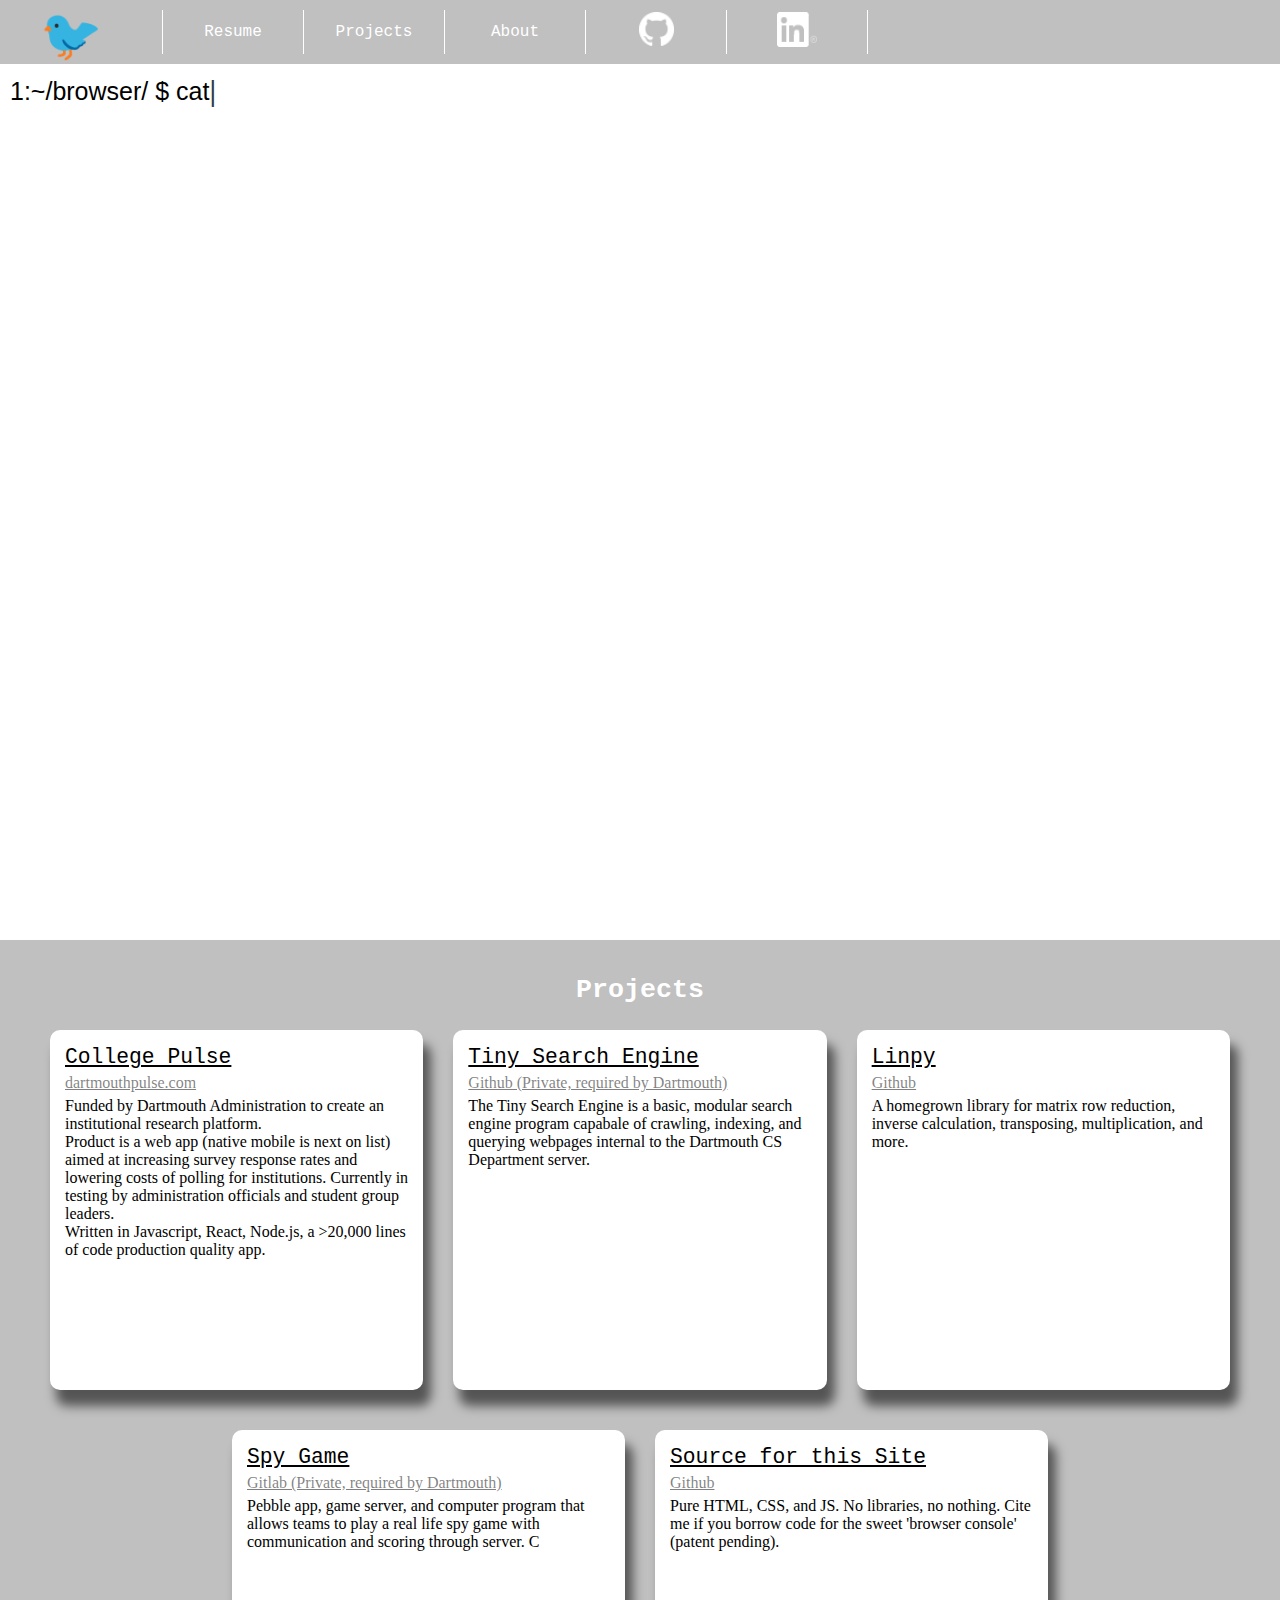
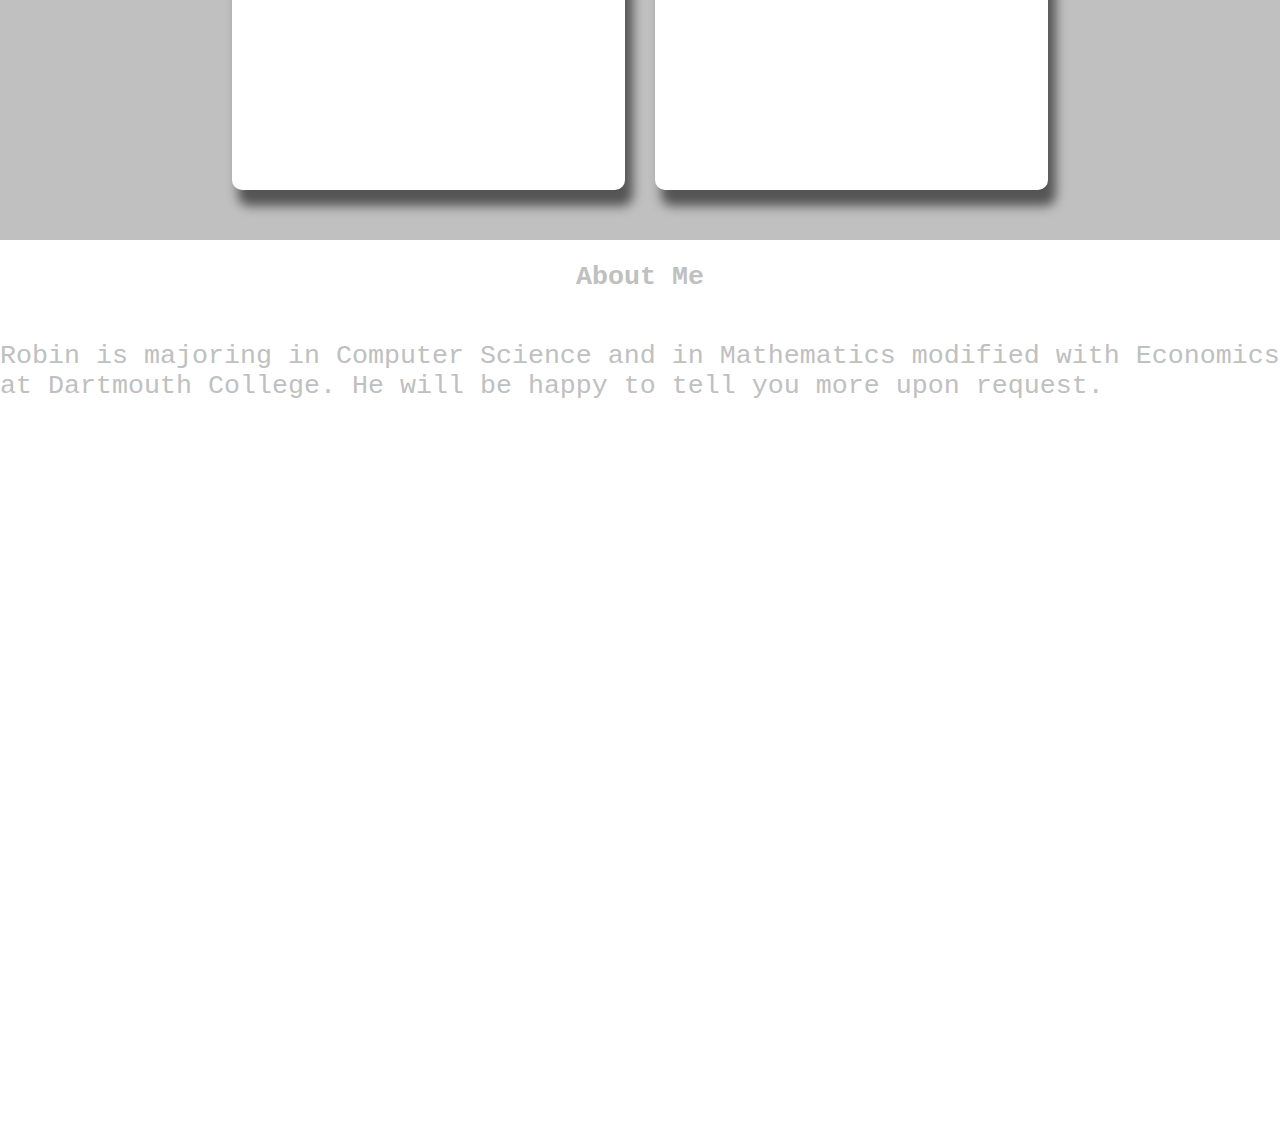
==== index.html @ 31f30d61 "console fixed" ====
<!DOCTYPE html>
<html>
  <head>
    <link rel="stylesheet" type="text/css" href="/index.css">
    <title>Robin Jayaswal</title>

    <script>
      window.setInterval(typeCommandText, 200);

      var count =  0;
      var stringToShow = "cat welcomeMessage.txt";
      var secondLineString = "help"
      var secondTypeDelay = 10
      function typeCommandText() {
        if (count < stringToShow.length){
          document.getElementById("firstLine").innerHTML += stringToShow[count];
        }
        else if (count == stringToShow.length){
          document.getElementById("firstLineCursor").style.display = "none";
          document.getElementById("welcomeMessage").style.display = "block";
          document.getElementById("secondLine").style.display = "flex";
        }
        else if (count > stringToShow.length + secondTypeDelay && count < stringToShow.length + secondTypeDelay + secondLineString.length + 1) {
          secondStringIndex = count - stringToShow.length - secondTypeDelay - 1;
          document.getElementById("secondLineText").innerHTML += secondLineString[secondStringIndex];
        }
        else if (count === stringToShow.length + secondTypeDelay + secondLineString.length + 1){
          document.getElementById("secondLineCursor").style.display = "none";
          document.getElementById("helpMessage").style.display = "block";
          document.getElementById("inputLines").style.display = "flex";
          document.getElementById("inputLine1").focus();

          // the following code was based off the following stack overflow answer:
          // http://stackoverflow.com/questions/155188/trigger-a-button-click-with-javascript-on-the-enter-key-in-a-text-box
          // it allows the detection of the enter key in a text box
          document.getElementById("inputLine1")
              .addEventListener("keyup", function(event) {
                handleInput(event);
              }
          );
        }
        count += 1;
      }

      var currentInputLine = 1;

      var inputHandler = null;

      function resumeClicked() {
        var win = window.open('/assets/techResume.pdf', '_blank');
        win.focus();
      }

      function aboutMeClicked() {
        document.getElementById("about-me-container").scrollIntoView({block: "start", behavior: "smooth"});
      }

      function projectsClicked() {
        document.getElementById("projects-container").scrollIntoView({block: "start", behavior: "smooth"});
      }


      function handleInput(event) {
        event.stopImmediatePropagation();
        if (event.keyCode == 13) {
          var inputLineElement = "inputLine" + currentInputLine;
          document.getElementById(inputLineElement).readOnly = true;
          document.getElementById(inputLineElement).blur();
          document.getElementById(inputLineElement).removeEventListener("keyup", handleInput)
          // add another input line below the current one
          var inputLineDiv = document.createElement('div');

          currentInputLine += 1;
          newInputLineElement = "inputLine" + currentInputLine;
          inputLineDiv.className = 'input-line';
          inputLineDiv.innerHTML = '<p>' + (currentInputLine + 2) + ':~/browser/ $ </p>\
          <input type="text" id=' + newInputLineElement + '>';


          document.getElementById('inputLines').appendChild(inputLineDiv);
          document.getElementById(newInputLineElement).focus();
          document.getElementById(newInputLineElement)
              .addEventListener("keyup", function(event) {
                handleInput(event);
              }
          );

          // inputHandler = setTimeout(handleInput, 100);

          var text = document.getElementById(inputLineElement).value;
          if (text === "open github"){
            // the following code comes from the stackoverflow answer:
            //http://stackoverflow.com/questions/4907843/open-a-url-in-a-new-tab-and-not-a-new-window-using-javascript
            // it opens a window in new tab
            var win = window.open('https://github.com/RobinJayaswal', '_blank');
            win.focus();
          }
          if (text === "open linkedin"){
            // the following code comes from the stackoverflow answer:
            //http://stackoverflow.com/questions/4907843/open-a-url-in-a-new-tab-and-not-a-new-window-using-javascript
            // it opens a window in new tab
            var win = window.open('https://www.linkedin.com/in/robinjayaswal', '_blank');
            win.focus();
          }

          if (text == "open projects"){
            document.getElementById("projects-container").scrollIntoView({block: "start", behavior: "smooth"});
          }

          if (text == "open resume"){
            var win = window.open('/assets/techResume.pdf', '_blank');
            win.focus();
          }

          if (text == "open about"){
            document.getElementById("about-me-container").scrollIntoView({block: "start", behavior: "smooth"});
          }
            // make current input line read only


        }
      }
    </script>
  </head>

  <body>
    <div class="top-nav-bar">
      <div class="robin-emoji-container">
        <p>&#128038;</p>
      </div>

      <div class="link-container">
        <div class="small-border">
        </div>

        <div class="link" onclick="resumeClicked()">
          Resume
        </div>

        <div class="small-border">
        </div>

        <div class="link" onclick="projectsClicked()">
          Projects
        </div>

        <div class="small-border">
        </div>

        <div class="link" onclick="aboutMeClicked()">
          About
        </div>

        <div class="small-border">
        </div>

        <div class="link gh">
          <a href="https://github.com/RobinJayaswal"><img src="/assets/whitegit32.png" /></a>
        </div>

        <div class="small-border">
        </div>

        <div class="link li">
          <a href="https://www.linkedin.com/in/robinjayaswal"><img src="/assets/linkedin2.png" /></a>
        </div>

        <div class="small-border">
        </div>

      </div>
    </div>

    <div class="intro-banner">
      <div class="first-line">
        <p id="firstLine">1:~/browser/ $ </p>
        <!-- Following code is from: https://codepen.io/ArtemGordinsky/pen/GnLBq
          It blinks a cursor-->
        <span class="blinking-cursor" id="firstLineCursor">|</span>

      </div>
      <div class="welcome-message" id="welcomeMessage">
        <p>Welcome to my site!</br>My name is Robin Jayaswal, and I study CS and
        math at Dartmouth College.</p>
      </div>

      <div class="second-line" id="secondLine">
        <p id="secondLineText">2:~/browser/ $ </p>
        <!-- Following code is from: https://codepen.io/ArtemGordinsky/pen/GnLBq
          It blinks a cursor-->
        <span class="blinking-cursor" id="secondLineCursor">|</span>
      </div>

      <div class="help-message" id="helpMessage">
        <p>To open any menu item, press the link, OR, just type 'open [item]' right here
        </br> For example, typing 'open github' will open my github in a new tab!</br>
        Possible commands are 'open [github, linkedin, resume, about, projects]'</p>
      </div>

      <div class="input-lines" id="inputLines">
        <div class="input-line">
          <p>3:~/browser/ $ </p>
          <input type="text" id="inputLine1">
        </div>
      </div>
    </div>

    <div class="projects-container" id="projects-container">
      <h2>Projects</h2>
      <div class="project-row">
        <div class="project-container">
          <span class="project-title">College Pulse</span>
          <a href="https://dartmouthpulse.com">dartmouthpulse.com</a>
          <span>
            Funded by Dartmouth Administration to create an institutional research platform.
          </span>
          <span>
            Product is a web app (native mobile is next on list) aimed at increasing survey response rates and lowering costs of polling for institutions. Currently in testing by administration officials and student group leaders.
          </span>
          <span>
            Written in Javascript, React, Node.js, a >20,000 lines of code production quality app.
          </span>
          <span>

          </span>
        </div>
        <div class="project-container">
          <span class="project-title">Tiny Search Engine</span>
          <a href="https://github.com/RobinJayaswal/searchEngine">Github (Private, required by Dartmouth)</a>
          <span>The Tiny Search Engine is a basic, modular search engine program capabale of crawling, indexing, and querying webpages internal to the Dartmouth CS Department server.</span>
        </div>
        <div class="project-container">
          <span class="project-title">Linpy</span>
          <a href="https://github.com/RobinJayaswal/linpy">Github</a>
          <span>A homegrown library for matrix row reduction, inverse calculation, transposing, multiplication, and more.</span>
        </div>
      </div>
      <div class="project-row">
        <div class="project-container">
          <span class="project-title">Spy Game</span>
          <a href="https://gitlab.cs.dartmouth.edu/jay/project-starter-kit">Gitlab (Private, required by Dartmouth)</a>
          <span>Pebble app, game server, and computer program that allows teams to play a real life spy game with communication and scoring through server. C</span>
        </div>
        <div class="project-container">
          <span class="project-title">Source for this Site</span>
          <a href="https://github.com/RobinJayaswal/robinjayaswal.me">Github</a>
          <span>Pure HTML, CSS, and JS. No libraries, no nothing. Cite me if you borrow code for the sweet 'browser console' (patent pending).</span>
        </div>

      </div>
    </div>

    <div class="about-me-container" id="about-me-container">
      <h2>About Me</h2>
      <p>
        Robin is majoring in Computer Science and in Mathematics modified with Economics at Dartmouth College. He will be happy to tell you more upon request.
      </p>
    </div>

  </body>
</html>
---- index.css ----
html {
  height: 100%;
  padding: 0px;
  margin: 0px;
}

body {
  display: flex;
  flex-direction: column;
  padding: 0px;
  margin: 0px;
}

body .top-nav-bar {
  display: flex;
  flex-direction: row;
  align-items: center;
  margin: 0px;
  padding: 0px;
  height: 64px;
  background-color: #c0c0c0;
}

body .top-nav-bar .robin-emoji-container {
  display: flex;
  align-items: center;
  font-size: 50px;
  padding-left: 40px;
  padding-right: 40px;
  padding-top: 5px;

  height: 64px;
  overflow: hidden;
}

body .top-nav-bar .link-container {
  display: flex;
  flex-direction: row;
  align-items: center;
  margin-left: 20px;
}

body .top-nav-bar .link-container .link {
  display: flex;
  align-items: center;
  justify-content: center;
  padding-left: 20px;
  padding-right: 20px;
  height: 35px;
  width: 100px;

  font-family: "Courier New", monospace;
  color: white;

}

.link:hover {
  cursor: pointer;
}

body .top-nav-bar .link-container .gh img {
  height: 35px;
  width: 35px;
}
body .top-nav-bar .link-container .li img {
  height: 35px;
  width: 40px;
}

body .top-nav-bar .link-container .small-border {
  height: 44px;
  border-left-style: solid;
  border-left-width: thin;
  border-left-color: white;
}

body .intro-banner {
  display: flex;
  flex-direction: column;
  margin: 10px;
  height: calc(100vh - 44px);
  overflow: scroll;
}

body .intro-banner .first-line {
  display: flex;
  flex-direction: row;
  align-items: center;
}

body .intro-banner .first-line p {
  font-weight: 100;
  font-size: 25px;
}

body .intro-banner .welcome-message {
  display: none;
  font-weight: 100;
  font-size: 25px;
}

body .intro-banner p {
  margin: 0px;
  font-family: "Arial", sans-serif;
}

body .intro-banner .second-line {
  flex-direction: row;
  align-items: center;
  display: none;
}

body .intro-banner .second-line p {
  font-weight: 100;
  font-size: 25px;
}

body .intro-banner .help-message {
  display: none;

}

body .intro-banner .help-message {
  font-weight: 100;
  font-size: 25px;
}

body .intro-banner .input-lines {
  display: none;
  flex-direction: column;
}

body .intro-banner .input-line {
  display: flex;
  flex-direction: row;
}

body .intro-banner .input-line p {
  font-weight: 100;
  font-size: 25px;
  margin-right: 8px;
}

body .intro-banner .input-line input {
  font-size: 25px;
  font-weight: 100;
  border: none;
  outline: none;
  font-family: "Arial", sans-serif;
}

body .projects-container {
  display: flex;
  flex-direction: column;
  align-items: center;
  justify-content: center;
  height: 100vh;
  width: 100%;
  padding: 30px;
  box-sizing: border-box;
  background-color: #c0c0c0;
}

body .project-row {
  display: flex;
  flex-direction: row;
  justify-content: center;
  width: 100%;
  height: 45vh;
  padding: 5px;
  box-sizing: border-box;
}

body .project-container {
  display: flex;
  flex-direction: column;
  width: 30%;
  padding: 15px;
  margin: 15px;
  background-color: white;
  border-radius: 10px;
  -webkit-box-shadow: 7px 15px 11px 1px rgba(0,0,0,0.56);
  -moz-box-shadow: 7px 15px 11px 1px rgba(0,0,0,0.56);
  box-shadow: 7px 15px 11px 1px rgba(0,0,0,0.56);
}

body .project-container .project-title {
  font-size: 16pt;
  text-decoration: underline;
  margin-bottom: 5px;
  font-family: "Courier New", monospace;

}

body .project-container a {
  margin-bottom: 5px;
  color: rgba(0, 0, 0, 0.5);
}

body .projects-container h2 {
  color: white;
  margin: 5px;
  font-size: 20pt;
  font-family: "Courier New", monospace;

}

body .about-me-container {
  height: 100vh;
  box-sizing: border-box;
  width: 100%;
  display: flex;
  flex-direction: column;
  align-items: center;
}

.about-me-container h2 {
  font-size: 20pt;
  font-family: "Courier New", monospace;
  color: #c0c0c0;
}

.about-me-container p {
  font-size: 20pt;
  font-family: "Courier New", monospace;
  color: #c0c0c0;
}


/* All of the following code for blinking is from: https://codepen.io/ArtemGordinsky/pen/GnLBq
  It blinks a cursor */

.blinking-cursor {
  font-weight: bold;
  font-size: 30px;
  color: #2E3D48;
  -webkit-animation: 1s blink step-end infinite;
  -moz-animation: 1s blink step-end infinite;
  -ms-animation: 1s blink step-end infinite;
  -o-animation: 1s blink step-end infinite;
  animation: 1s blink step-end infinite;
}

@keyframes "blink" {
  from, to {
    color: transparent;
  }
  50% {
    color: black;
  }
}

@-moz-keyframes blink {
  from, to {
    color: transparent;
  }
  50% {
    color: black;
  }
}

@-webkit-keyframes "blink" {
  from, to {
    color: transparent;
  }
  50% {
    color: black;
  }
}

@-ms-keyframes "blink" {
  from, to {
    color: transparent;
  }
  50% {
    color: black;
  }
}

@-o-keyframes "blink" {
  from, to {
    color: transparent;
  }
  50% {
    color: black;
  }
}
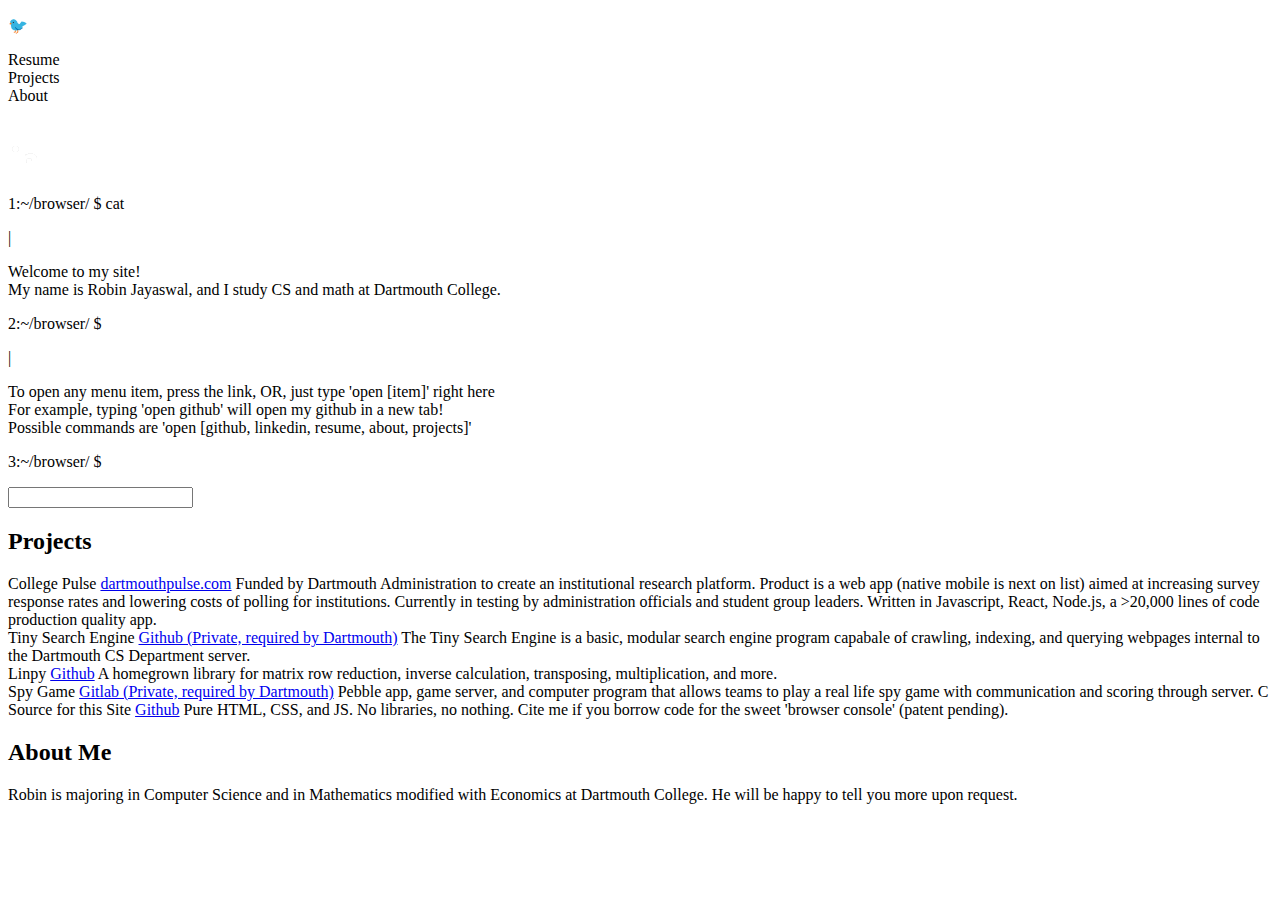
==== commit 7e5719c0: "Update index.html" ====
--- a/index.html
+++ b/index.html
@@ -1,7 +1,7 @@
 <!DOCTYPE html>
 <html>
   <head>
-    <link rel="stylesheet" type="text/css" href="/index.css">
+    <link rel="stylesheet" type="text/css" href="/robinjayaswal.me/index.css">
     <title>Robin Jayaswal</title>
 
     <script>
@@ -9,6 +9,7 @@
 
       var count =  0;
       var stringToShow = "cat welcomeMessage.txt";
+			
       var secondLineString = "help"
       var secondTypeDelay = 10
       function typeCommandText() {
@@ -47,7 +48,7 @@
       var inputHandler = null;
 
       function resumeClicked() {
-        var win = window.open('/assets/techResume.pdf', '_blank');
+        var win = window.open('/assets/robinJResume.pdf', '_blank');
         win.focus();
       }
 
@@ -108,7 +109,7 @@
           }
 
           if (text == "open resume"){
-            var win = window.open('/assets/techResume.pdf', '_blank');
+            var win = window.open('/assets/robinJResume.pdf', '_blank');
             win.focus();
           }
 
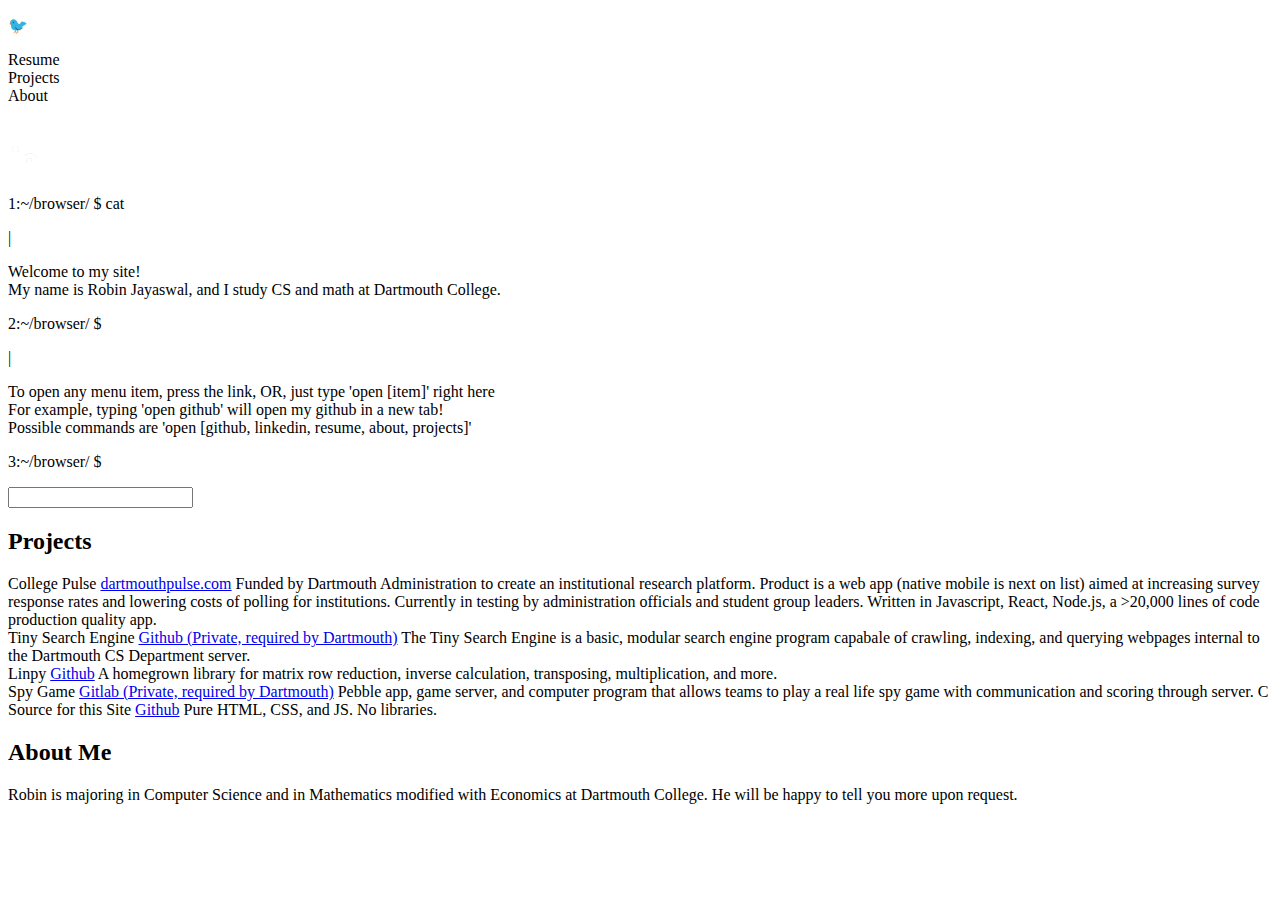
==== commit 981723d7: "Update index.html" ====
--- a/index.html
+++ b/index.html
@@ -245,7 +245,7 @@
         <div class="project-container">
           <span class="project-title">Source for this Site</span>
           <a href="https://github.com/RobinJayaswal/robinjayaswal.me">Github</a>
-          <span>Pure HTML, CSS, and JS. No libraries, no nothing. Cite me if you borrow code for the sweet 'browser console' (patent pending).</span>
+          <span>Pure HTML, CSS, and JS. No libraries.</span>
         </div>
 
       </div>
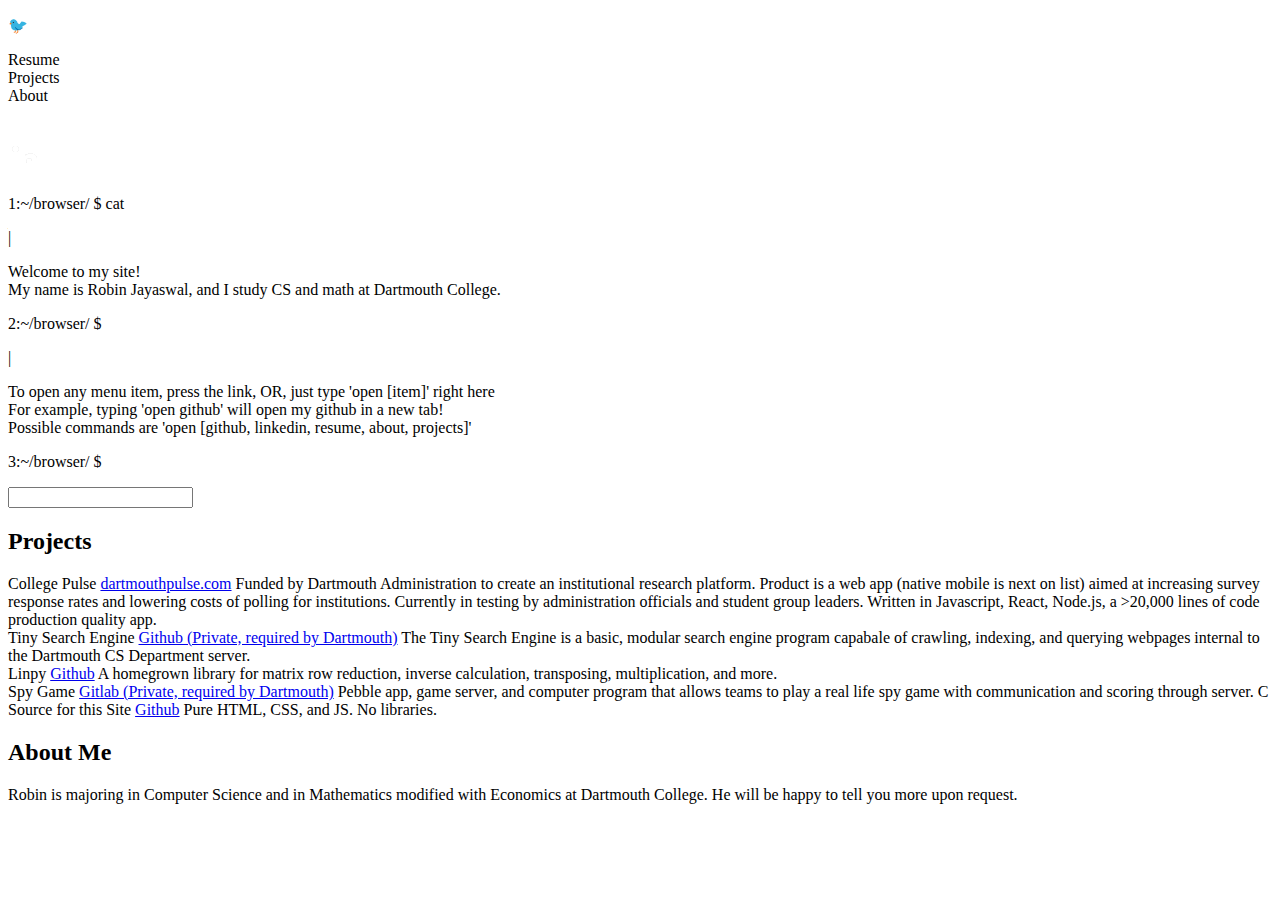
==== commit 49f43bb4: "Update index.html" ====
--- a/index.html
+++ b/index.html
@@ -156,14 +156,14 @@
         </div>
 
         <div class="link gh">
-          <a href="https://github.com/RobinJayaswal"><img src="/assets/whitegit32.png" /></a>
+          <a href="https://github.com/RobinJayaswal"><img src="assets/whitegit32.png" /></a>
         </div>
 
         <div class="small-border">
         </div>
 
         <div class="link li">
-          <a href="https://www.linkedin.com/in/robinjayaswal"><img src="/assets/linkedin2.png" /></a>
+          <a href="https://www.linkedin.com/in/robinjayaswal"><img src="assets/linkedin2.png" /></a>
         </div>
 
         <div class="small-border">
